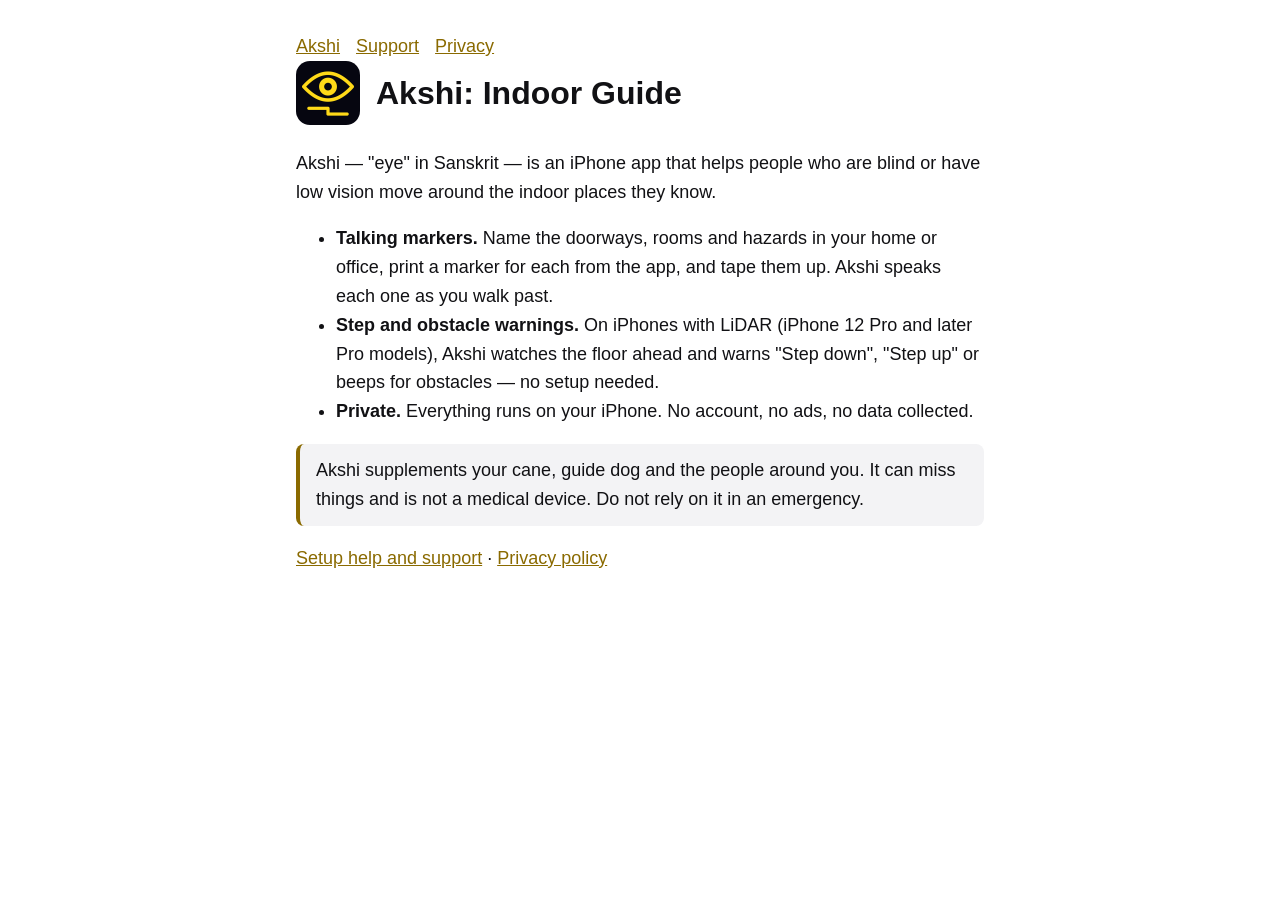
==== index.html @ 7e2c064a "Akshi site: overview, support, privacy policy" ====
<!doctype html><html lang="en"><head><meta charset="utf-8"><meta name="viewport" content="width=device-width,initial-scale=1"><link rel="stylesheet" href="style.css"><title>Akshi — Indoor Guide</title></head><body><main>
<nav aria-label="Site"><a href="index.html">Akshi</a><a href="support.html">Support</a><a href="privacy.html">Privacy</a></nav>
<header><img src="icon.png" alt=""><h1>Akshi: Indoor Guide</h1></header>
<p>Akshi — "eye" in Sanskrit — is an iPhone app that helps people who are blind or have low vision move around the indoor places they know.</p>
<ul>
<li><strong>Talking markers.</strong> Name the doorways, rooms and hazards in your home or office, print a marker for each from the app, and tape them up. Akshi speaks each one as you walk past.</li>
<li><strong>Step and obstacle warnings.</strong> On iPhones with LiDAR (iPhone 12 Pro and later Pro models), Akshi watches the floor ahead and warns "Step down", "Step up" or beeps for obstacles — no setup needed.</li>
<li><strong>Private.</strong> Everything runs on your iPhone. No account, no ads, no data collected.</li>
</ul>
<p class="note">Akshi supplements your cane, guide dog and the people around you. It can miss things and is not a medical device. Do not rely on it in an emergency.</p>
<p><a href="support.html">Setup help and support</a> · <a href="privacy.html">Privacy policy</a></p>
</main></body></html>
---- style.css ----
:root { --bg:#0d0d12; --fg:#f4f4f5; --muted:#b4b4bb; --accent:#ffd21a; --card:#1a1a22; }
@media (prefers-color-scheme: light) { :root { --bg:#ffffff; --fg:#111114; --muted:#4a4a52; --accent:#8a6a00; --card:#f3f3f5; } }
* { box-sizing:border-box; }
body { margin:0; background:var(--bg); color:var(--fg); font:18px/1.6 -apple-system, BlinkMacSystemFont, "Segoe UI", sans-serif; }
main { max-width:720px; margin:0 auto; padding:32px 16px 64px; }
header { display:flex; gap:16px; align-items:center; margin-bottom:24px; }
header img { width:64px; height:64px; border-radius:14px; }
h1 { font-size:2rem; margin:0; line-height:1.2; }
h2 { font-size:1.3rem; margin-top:2rem; }
a { color:var(--accent); }
.note { background:var(--card); border-left:4px solid var(--accent); padding:12px 16px; border-radius:8px; }
nav a { margin-right:16px; }
small, .muted { color:var(--muted); }
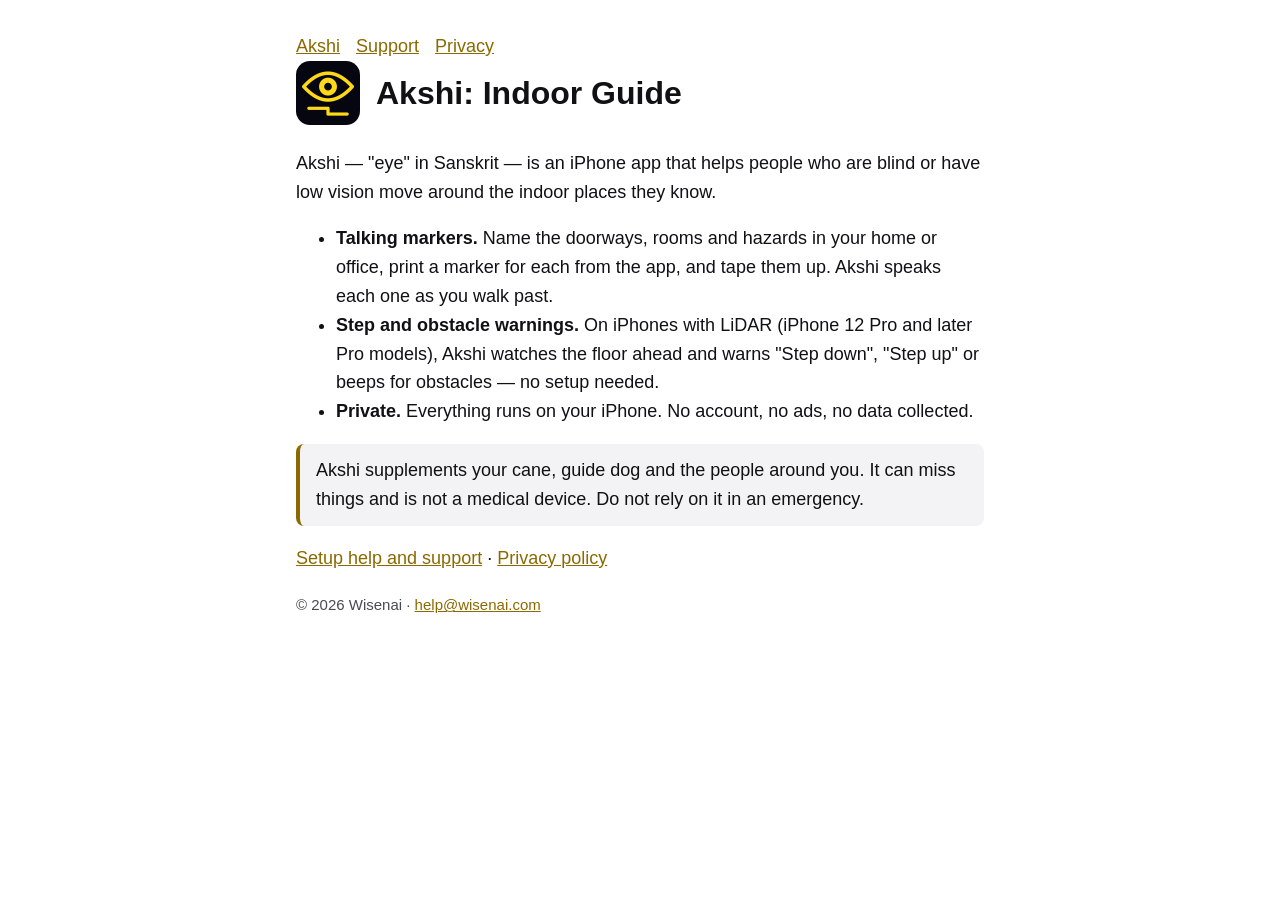
==== commit c5b3d5f3: "Publisher Wisenai; support email help@wisenai.com" ====
--- a/index.html
+++ b/index.html
@@ -9,4 +9,5 @@
 </ul>
 <p class="note">Akshi supplements your cane, guide dog and the people around you. It can miss things and is not a medical device. Do not rely on it in an emergency.</p>
 <p><a href="support.html">Setup help and support</a> · <a href="privacy.html">Privacy policy</a></p>
+<footer><small>© 2026 Wisenai · <a href="mailto:help@wisenai.com">help@wisenai.com</a></small></footer>
 </main></body></html>
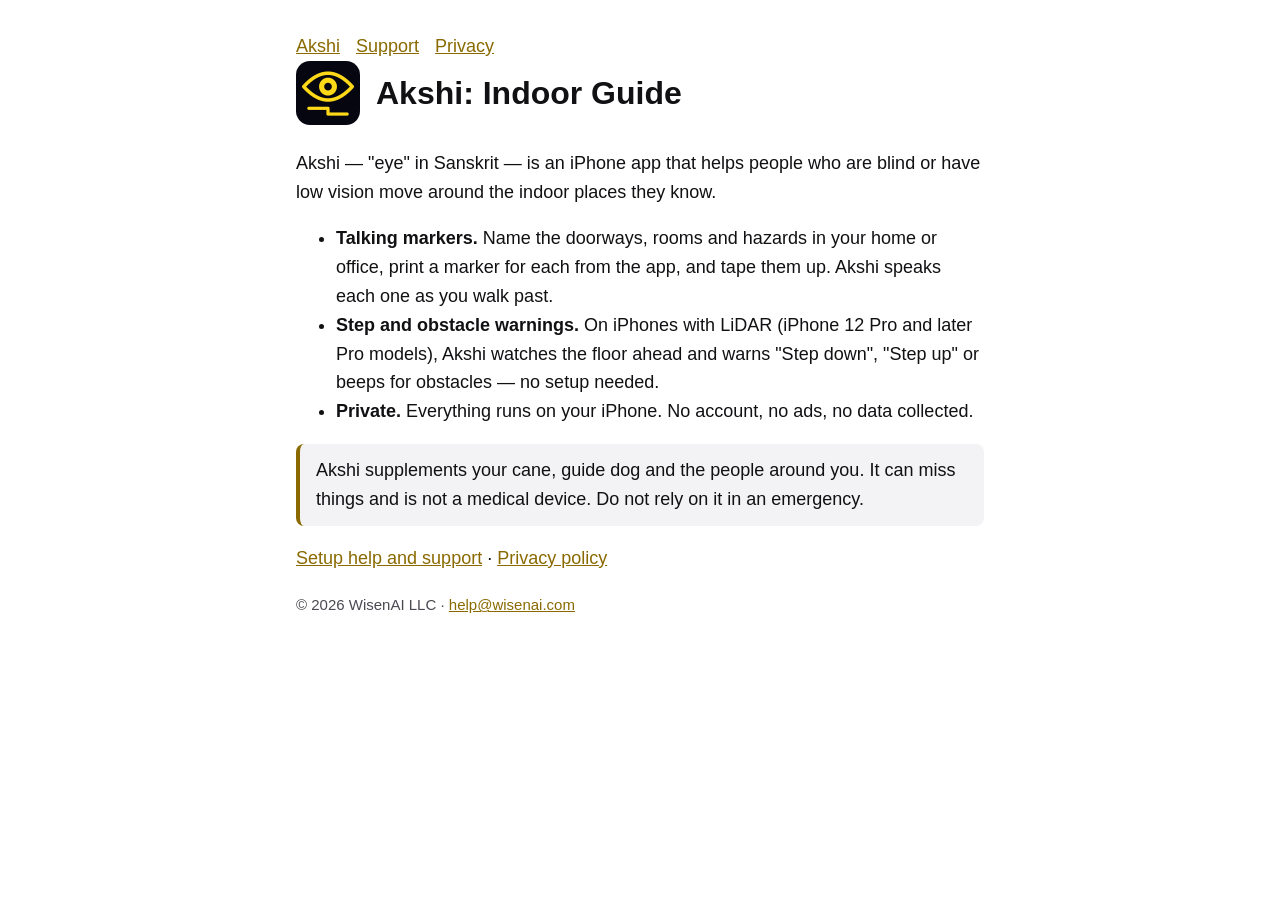
==== commit a13cdbc6: "Publisher legal name: WisenAI LLC" ====
--- a/index.html
+++ b/index.html
@@ -9,5 +9,5 @@
 </ul>
 <p class="note">Akshi supplements your cane, guide dog and the people around you. It can miss things and is not a medical device. Do not rely on it in an emergency.</p>
 <p><a href="support.html">Setup help and support</a> · <a href="privacy.html">Privacy policy</a></p>
-<footer><small>© 2026 Wisenai · <a href="mailto:help@wisenai.com">help@wisenai.com</a></small></footer>
+<footer><small>© 2026 WisenAI LLC · <a href="mailto:help@wisenai.com">help@wisenai.com</a></small></footer>
 </main></body></html>
